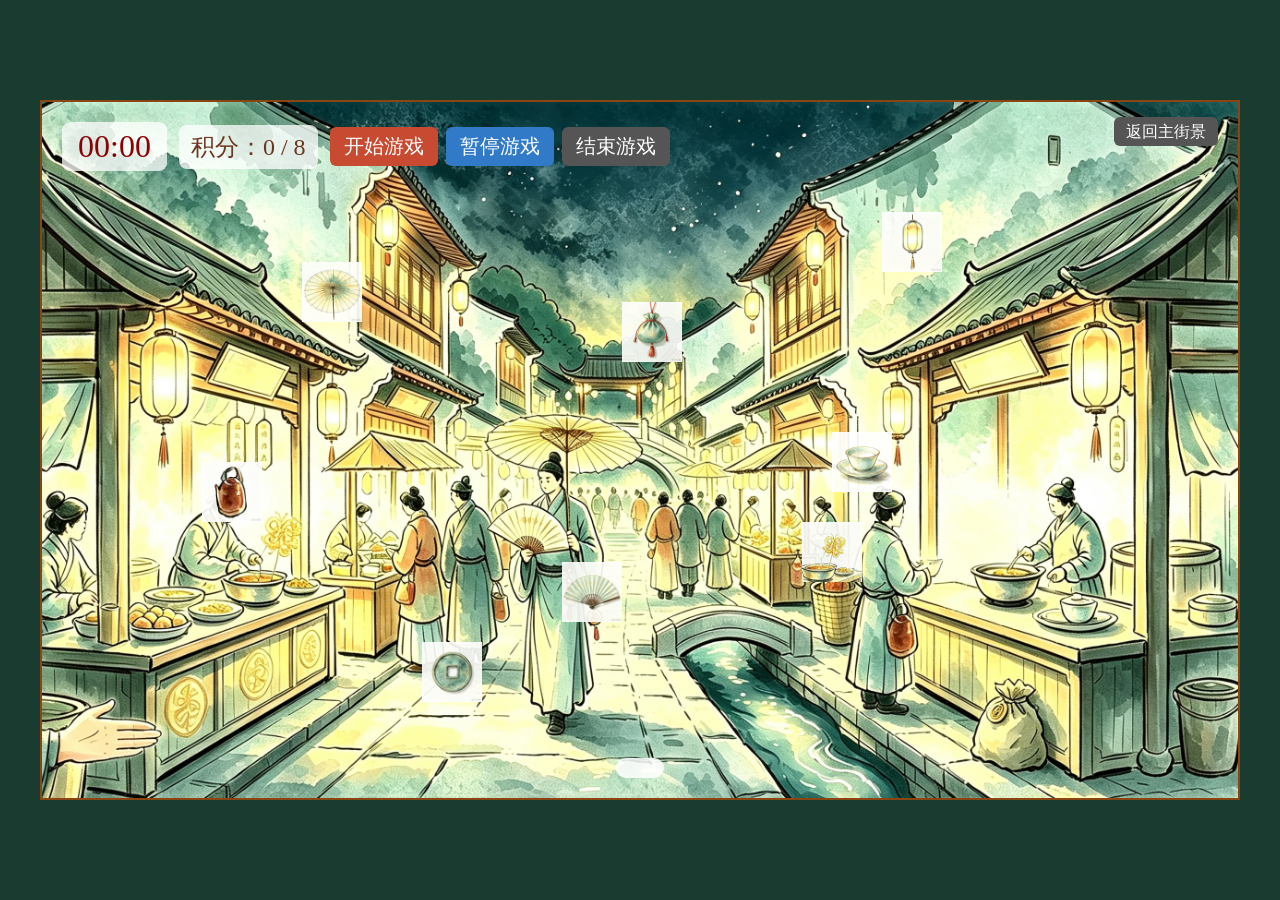
==== game.html @ 091d9cd0 "Add files via upload" ====
<!DOCTYPE html>
<html lang="zh-CN">
<head>
    <meta charset="UTF-8">
    <title>夜市寻物</title>
    <style>
        *{
            margin:0;
            padding:0;
            box-sizing:border-box;
        }
        html, body{
            width: 100%;
            height: 100%;
        }
        body{
            background:#1a3b2f;
            font-family:"Microsoft Yahei";
            overflow:hidden;
            display: flex;
            justify-content: center;
            align-items: center;
        }
        .game-box{
            width:1200px;
            height:700px;
            position:relative;
            border:2px solid #8b4513;
            background:url("img/nightmarket.jpg") center/cover no-repeat;
            flex-shrink: 0;
        }
        .top-bar{
            position:absolute;
            top:20px;
            left:20px;
            z-index:99;
            display:flex;
            align-items:center;
            gap:12px;
        }
        #timeShow{
            font-size:32px;
            color:#8b0000;
            background:rgba(255,255,255,0.75);
            padding:6px 16px;
            border-radius:8px;
        }
        #scoreShow{
            font-size:24px;
            color:#6b3820;
            background:rgba(255,255,255,0.75);
            padding:6px 12px;
            border-radius:8px;
        }
        .btn-group{
            display:flex;
            gap:8px;
        }
        #startBtn,#pauseBtn,#stopBtn{
            font-size:20px;
            padding:6px 14px;
            cursor:pointer;
            border:none;
            border-radius:6px;
            color:#fff;
        }
        #startBtn{
            background:#c84b31;
        }
        #pauseBtn{
            background:#317ac8;
        }
        #stopBtn{
            background:#555;
        }
        .back{
            position:absolute;
            top:20px;
            right:20px;
            z-index:99;
        }
        .back a{
            text-decoration:none;
            background:#555;
            color:#fff;
            padding:6px 12px;
            border-radius:6px;
        }
        /* 物品：hover无变化，不动 */
        .item{
            position:absolute;
            width:60px;
            height:60px;
            cursor:pointer;
            opacity:0.92;
        }
        /* 正确标记圆圈 */
        .mark-circle{
            position:absolute;
            width:72px;
            height:72px;
            border:3px solid red;
            border-radius:50%;
            pointer-events:none;
            z-index:90;
        }
        /* 错误叉号 */
        .mark-cross{
            position:absolute;
            font-size:48px;
            color:red;
            font-weight:bold;
            pointer-events:none;
            z-index:90;
        }
        /* 目标提示固定在底部 */
        .target-tip{
            position:absolute;
            left:50%;
            bottom:20px;
            transform:translateX(-50%);
            background:rgba(255,255,255,0.85);
            padding:10px 24px;
            border-radius:10px;
            font-size:22px;
            color:#8b0000;
            z-index:99;
        }
        /* 通关弹窗 */
        .pop{
            display:none;
            position:absolute;
            width:400px;
            height:220px;
            left:50%;
            top:50%;
            transform:translate(-50%,-50%);
            background:#fff;
            border:3px solid #c9a47c;
            border-radius:14px;
            z-index:999;
            text-align:center;
            padding:40px 20px;
        }
        .pop h2{
            color:#8b4513;
            margin-bottom:16px;
        }
        .pop button{
            margin-top:20px;
            padding:8px 20px;
            border:none;
            background:#8b4513;
            color:#fff;
            border-radius:6px;
            cursor:pointer;
        }
    </style>
</head>
<body>
<div class="game-box" id="gameBox">
    <div class="top-bar">
        <div id="timeShow">00:00</div>
        <div id="scoreShow">积分：0 / 8</div>
        <div class="btn-group">
            <button id="startBtn">开始游戏</button>
            <button id="pauseBtn">暂停游戏</button>
            <button id="stopBtn">结束游戏</button>
        </div>
    </div>
    <div class="back">
        <a href="index.html">返回主街景</a>
    </div>
    <!-- 8个寻物元素 -->
    <img class="item" id="umbrella" src="img/umbrella.png" style="top:160px;left:260px;">
    <img class="item" id="candy" src="img/candy.png" style="top:420px;left:760px;">
    <img class="item" id="light" src="img/light.png" style="top:110px;left:840px;">
    <img class="item" id="winepot" src="img/winepot.png" style="top:360px;left:160px;">
    <img class="item" id="fan" src="img/fan.png" style="top:460px;left:520px;">
    <img class="item" id="sachet" src="img/sachet.png" style="top:200px;left:580px;">
    <img class="item" id="teacup" src="img/teacup.png" style="top:330px;left:790px;">
    <img class="item" id="coin" src="img/coin.png" style="top:540px;left:380px;">
    <!-- 目标提示 -->
    <div class="target-tip" id="targetTip"></div>
    <!-- 通关弹窗 -->
    <div class="pop" id="winPop">
        <h2>🎉 游戏结束</h2>
        <p>本次找到：<span id="finalScore"></span> / 8</p>
        <p>用时：<span id="useTime"></span></p>
        <button onclick="restart()">再来一局</button>
    </div>
</div>
<script>
    let timer = null;
    let second = 0;
    let minute = 0;
    let score = 0;
    const total = 8;
    let isPause = false;
    // 物品配置：id + 显示名称
    const itemConfig = [
        {id:"umbrella",name:"油纸伞"},
        {id:"candy",name:"糖画"},
        {id:"light",name:"花灯"},
        {id:"winepot",name:"酒壶"},
        {id:"fan",name:"折扇"},
        {id:"sachet",name:"香囊"},
        {id:"teacup",name:"茶盏"},
        {id:"coin",name:"铜钱"}
    ];
    let remainList = []; // 剩余待找物品
    let currentTarget = null; // 当前要找的目标

    const timeShow = document.getElementById('timeShow');
    const scoreShow = document.getElementById('scoreShow');
    const startBtn = document.getElementById('startBtn');
    const pauseBtn = document.getElementById('pauseBtn');
    const stopBtn = document.getElementById('stopBtn');
    const winPop = document.getElementById('winPop');
    const useTimeDom = document.getElementById('useTime');
    const finalScoreDom = document.getElementById('finalScore');
    const targetTip = document.getElementById('targetTip');
    const gameBox = document.getElementById('gameBox');

    function pad(n){
        return n < 10 ? '0'+n : n;
    }
    function updateView(){
        timeShow.innerText = pad(minute)+":"+pad(second);
        scoreShow.innerText = "积分：" + score + " / " + total;
    }
    // 随机挑选一个剩余目标，提示固定在底部
    function pickRandomTarget(){
        if(remainList.length <= 0){
            targetTip.innerText = "";
            return;
        }
        const rndIdx = Math.floor(Math.random() * remainList.length);
        currentTarget = remainList[rndIdx];
        targetTip.innerText = "请找到：" + currentTarget.name;
    }
    // 正确：画红圈
    function addMark(itemDom){
        const circle = document.createElement('div');
        circle.className = "mark-circle";
        circle.style.left = (itemDom.offsetLeft - 6) + "px";
        circle.style.top = (itemDom.offsetTop - 6) + "px";
        gameBox.appendChild(circle);
    }
    // 错误：画叉号，3秒消失
    function addCross(x,y){
        const cross = document.createElement('div');
        cross.className = "mark-cross";
        cross.innerText = "✖";
        cross.style.left = (x - 24) + "px";
        cross.style.top = (y - 24) + "px";
        gameBox.appendChild(cross);
        setTimeout(()=>{
            cross.remove();
        },3000);
    }
    // 初始化游戏
    function initGame(){
        clearInterval(timer);
        second = 0;
        minute = 0;
        score = 0;
        isPause = false;
        winPop.style.display = "none";
        // 清空标记
        document.querySelectorAll('.mark-circle,.mark-cross').forEach(c=>c.remove());
        // 重置剩余列表
        remainList = JSON.parse(JSON.stringify(itemConfig));
        // 清除旧标记
        document.querySelectorAll('.item').forEach(i=>{
            i.dataset.found = "0";
        });
        updateView();
        pickRandomTarget();
    }
    // 弹出结束弹窗
    function showEndPopup(){
        clearInterval(timer);
        timer = null;
        isPause = false;
        pauseBtn.innerText = "暂停游戏";
        finalScoreDom.innerText = score;
        useTimeDom.innerText = pad(minute)+":"+pad(second);
        winPop.style.display = "block";
        // 计时归零
        second = 0;
        minute = 0;
        updateView();
    }
    // 开始游戏
    startBtn.onclick = function(){
        initGame();
        timer = setInterval(function(){
            if(!isPause){
                second++;
                if(second >= 60){
                    second = 0;
                    minute++;
                }
                updateView();
            }
        },1000);
    }
    // 暂停
    pauseBtn.onclick = function(){
        if(!timer) return;
        isPause = !isPause;
        this.innerText = isPause ? "继续游戏" : "暂停游戏";
    }
    // 结束游戏
    stopBtn.onclick = function(){
        if(!timer) return;
        showEndPopup();
    }
    // 物品点击事件
    itemConfig.forEach(cfg=>{
        const itemDom = document.getElementById(cfg.id);
        itemDom.onclick = function(e){
            e.stopPropagation();
            if(!timer || isPause) return;
            if(this.dataset.found === "1") return;
            if(cfg.id === currentTarget.id){
                this.dataset.found = "1";
                addMark(this);
                score++;
                updateView();
                remainList = remainList.filter(x=>x.id !== cfg.id);
                if(score >= total){
                    showEndPopup();
                }else{
                    pickRandomTarget();
                }
            }else{
                // 点到别的物品，错误，出叉
                addCross(this.offsetLeft+30, this.offsetTop+30);
            }
        }
    })
    // 点击游戏空白区域，出叉
    gameBox.onclick = function(e){
        if(!timer || isPause) return;
        // 如果点击的是按钮、弹窗等，不处理
        if(e.target.closest('button') || e.target.closest('.pop') || e.target.closest('.back a')) return;
        const rect = gameBox.getBoundingClientRect();
        const x = e.clientX - rect.left;
        const y = e.clientY - rect.top;
        addCross(x,y);
    }
    function restart(){
        winPop.style.display = "none";
        startBtn.click();
    }
</script>
</body>
</html>
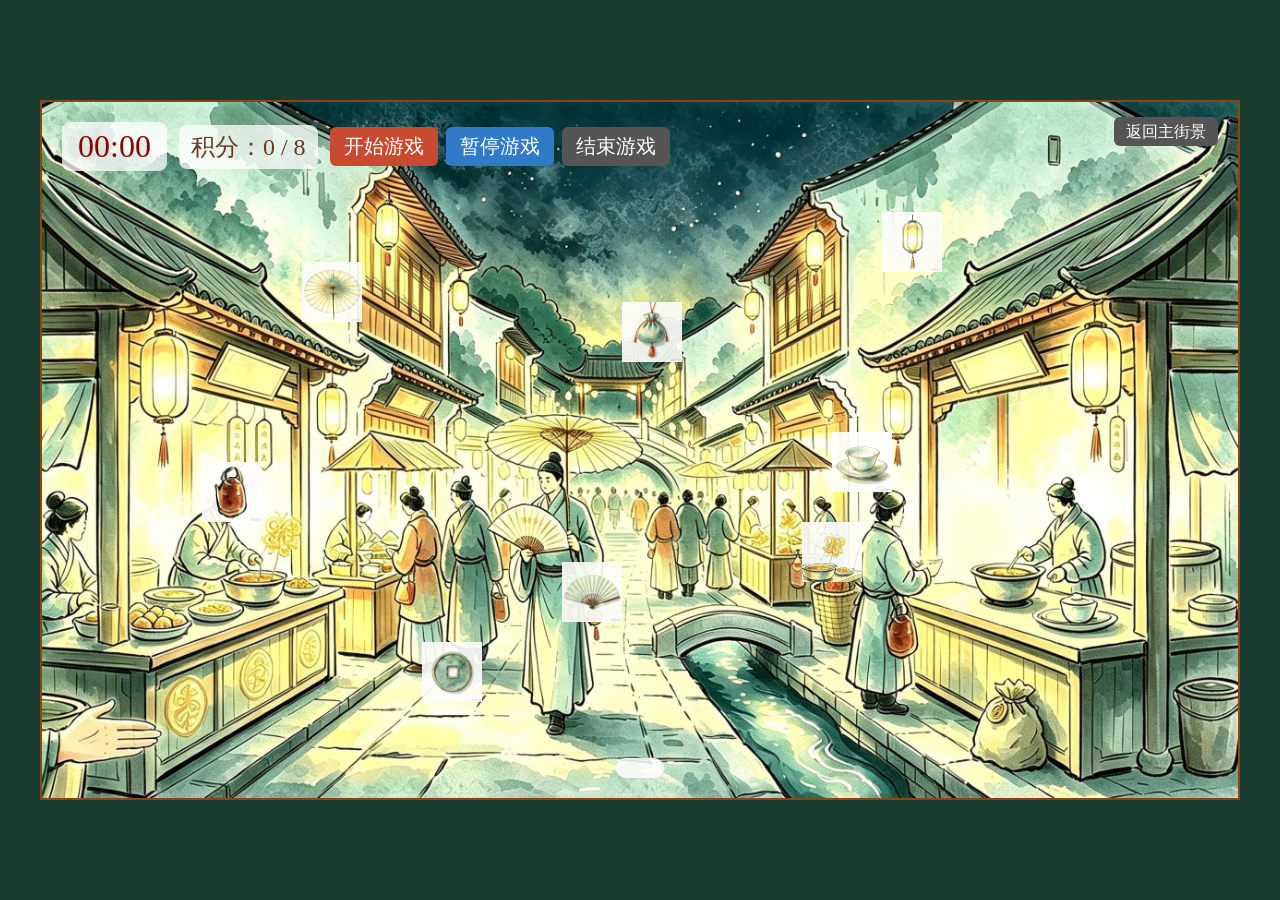
==== commit 5fc55a69: "Add files via upload" ====
--- a/game.html
+++ b/game.html
@@ -304,7 +304,7 @@
                 }
                 updateView();
             }
-        },1000);
+        },500);
     }
     // 暂停
     pauseBtn.onclick = function(){
